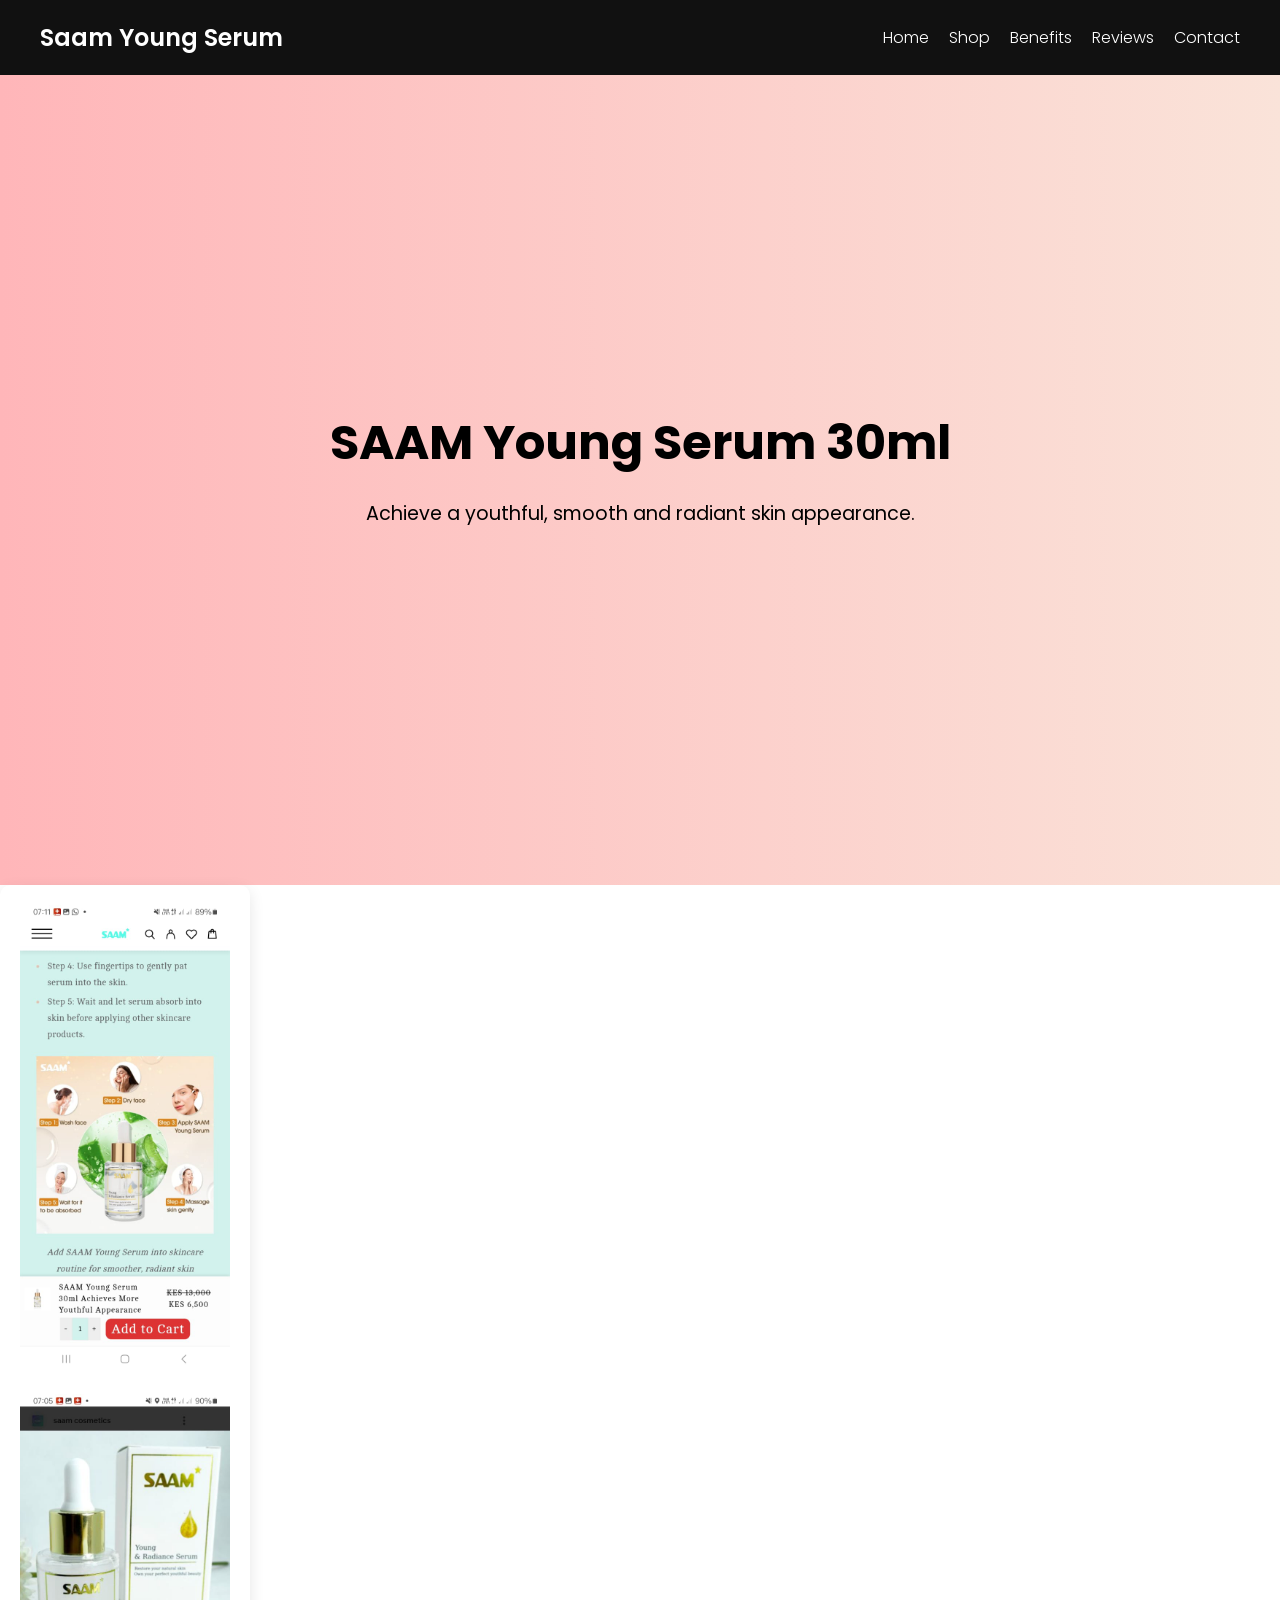
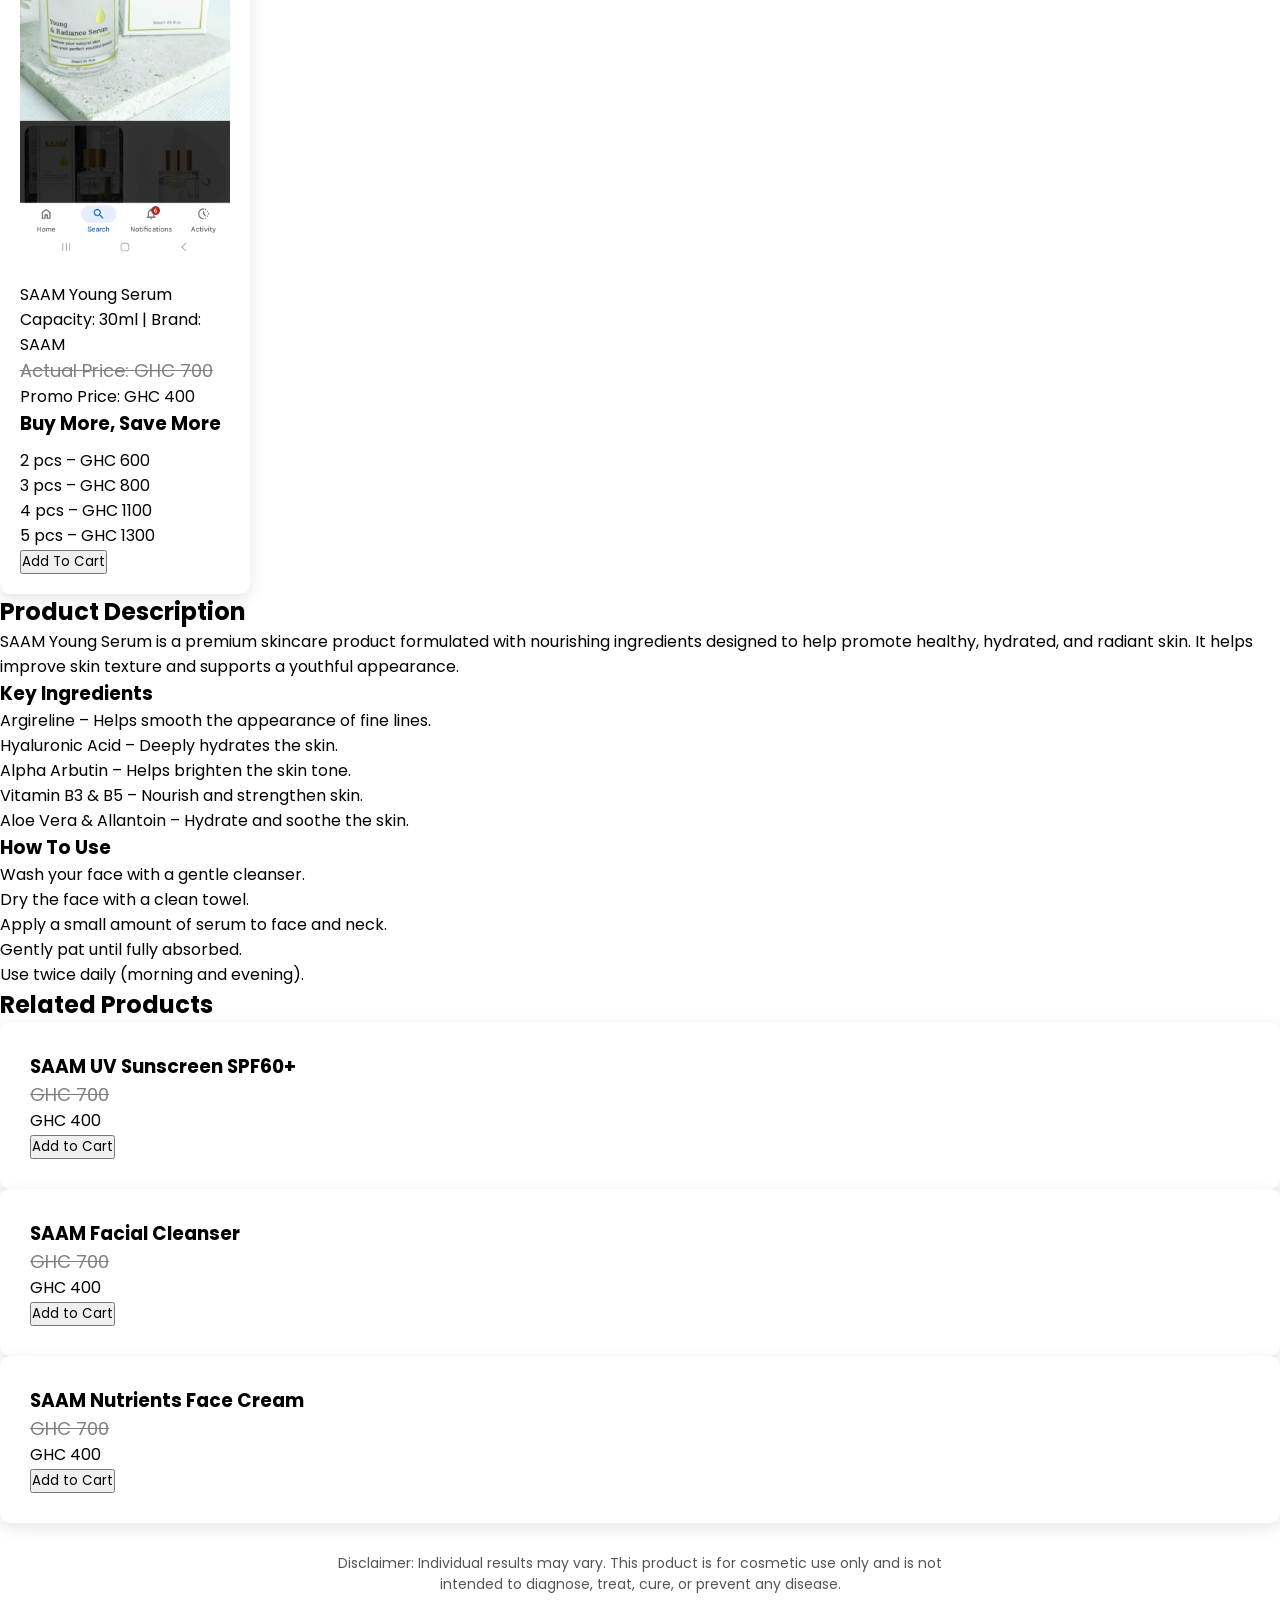
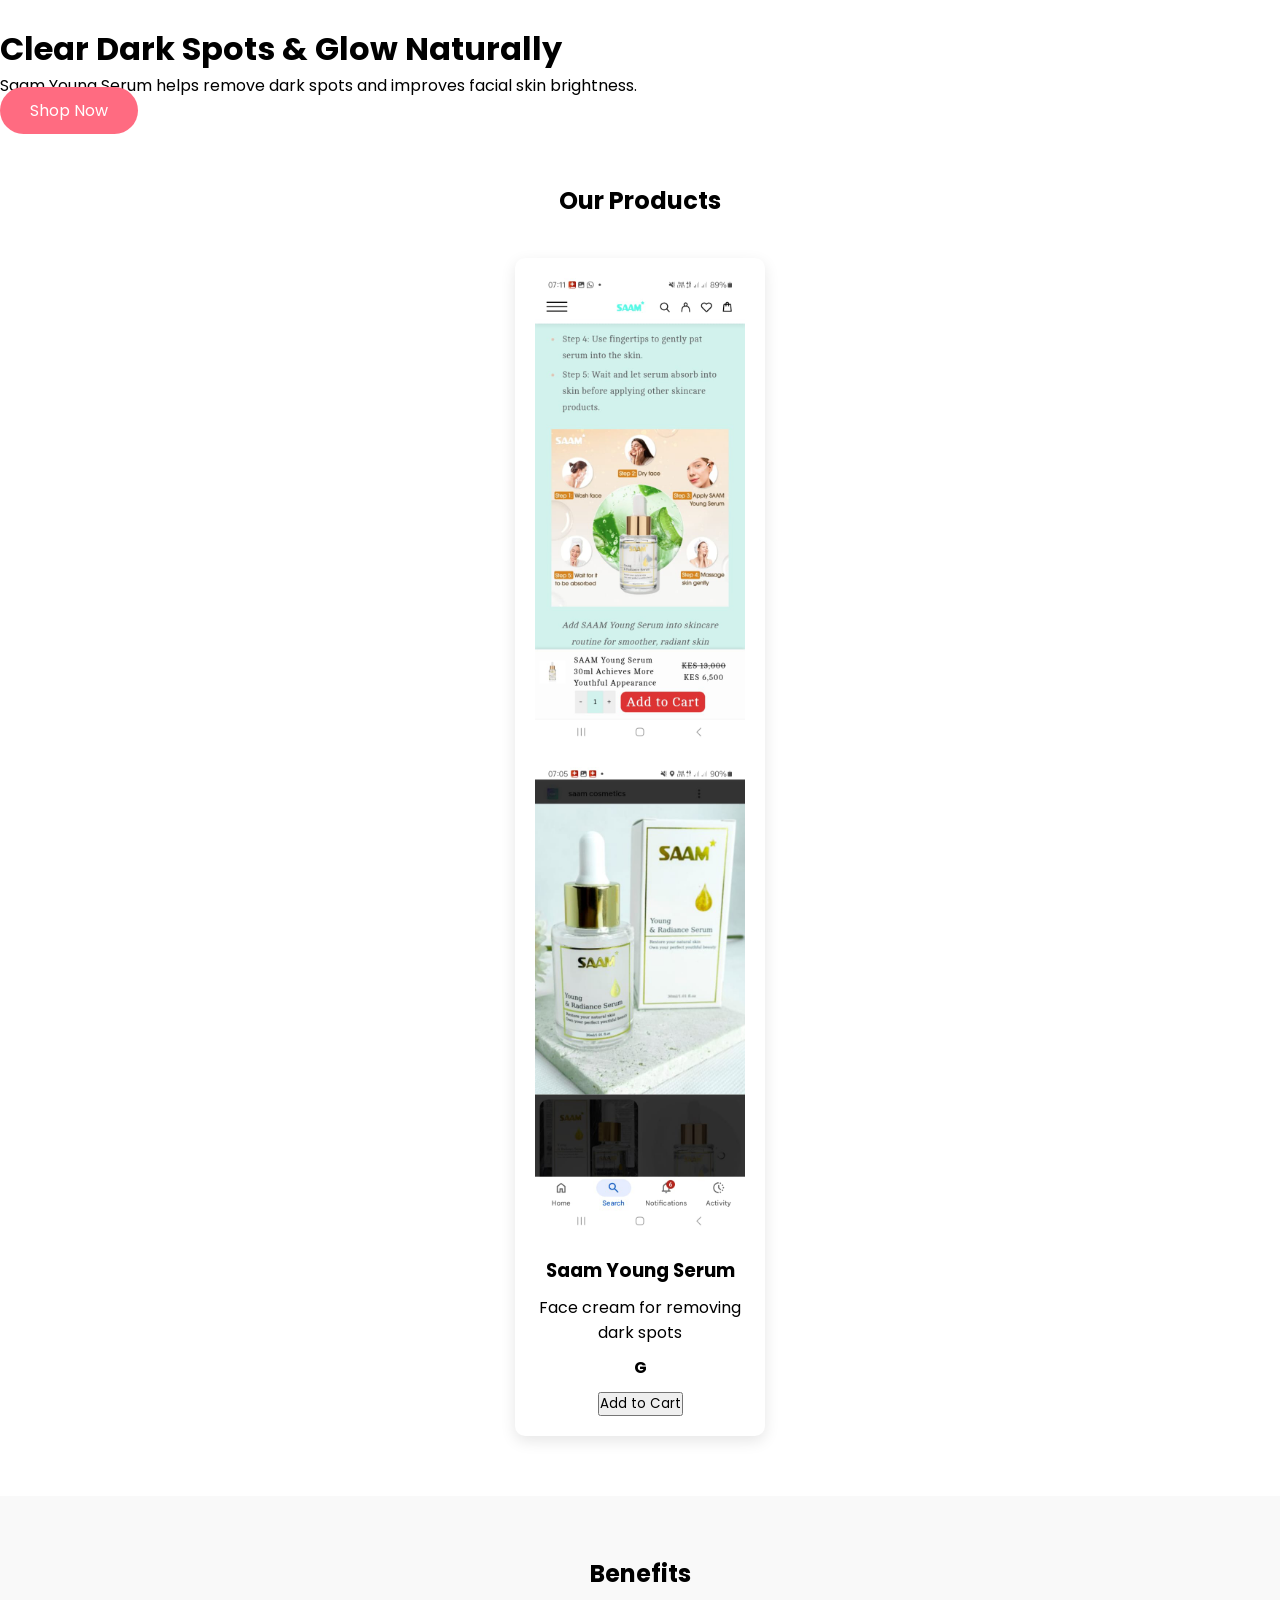
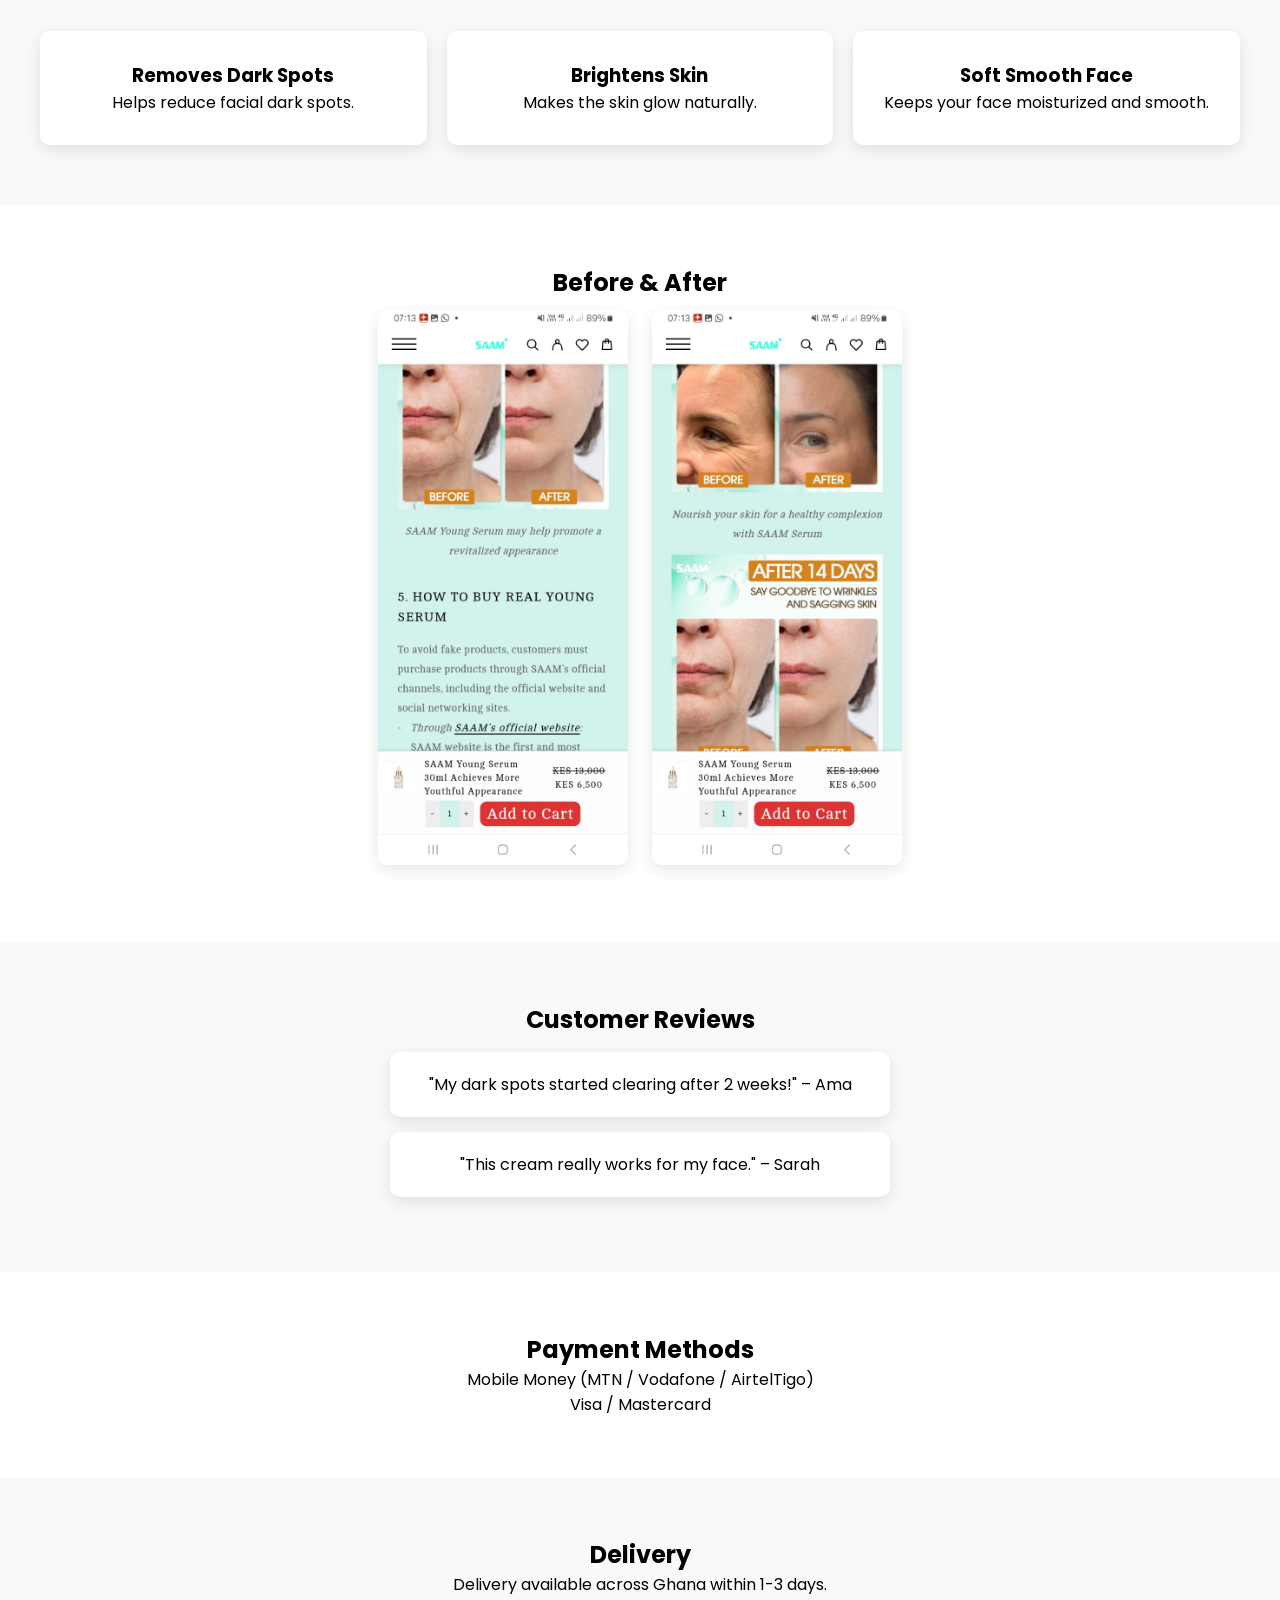
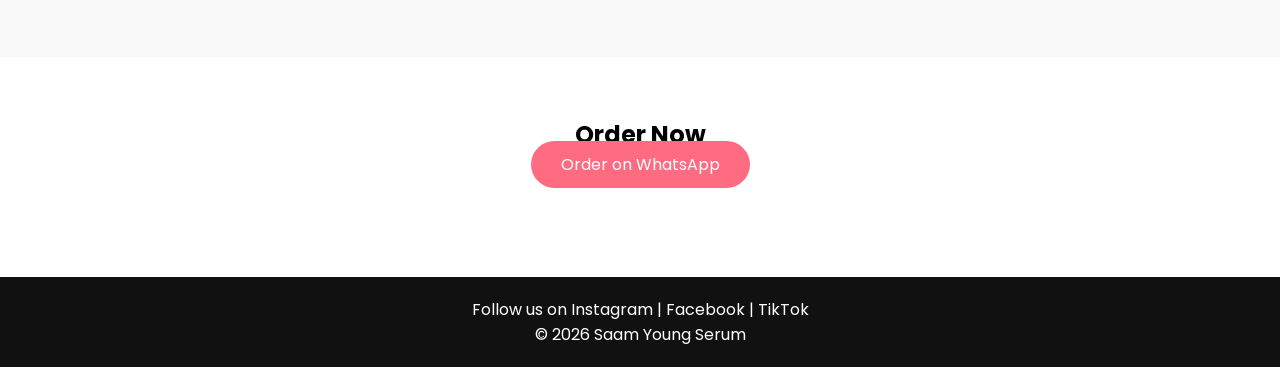
==== index.html @ 8d3ece6e "Add files via upload" ====
<!DOCTYPE html>
<html lang="en">
<head>
    <meta charset="UTF-8">
    <meta name="viewport" content="width=device-width, initial-scale=1.0">
    <title>Saam Young Serum Store</title>
    <link rel="stylesheet" href="style.css">
    <link href="https://fonts.googleapis.com/css2?family=Poppins:wght@300;400;600&display=swap" rel="stylesheet">

</head>
<body>
    
<nav class="navbar">

<h2 class="logo">Saam Young Serum</h2>

<ul class="nav-links">
<li><a href="#">Home</a></li>
<li><a href="#shop">Shop</a></li>
<li><a href="#benefits">Benefits</a></li>
<li><a href="#reviews">Reviews</a></li>
<li><a href="#contact">Contact</a></li>
</ul>

</nav>

<header class="hero">
    <h1>SAAM Young Serum 30ml</h1>

<p>Achieve a youthful, smooth and radiant skin appearance.</p>

</header>

<section id="product" class="product">

<img src="cream (1).jpg" alt="Saam Young Serum">
<img src="cream (2).jpg" alt="Saam Young Serum"

<h2>SAAM Young Serum</h2>
<p>Capacity: 30ml | Brand: SAAM</p>

<p class="old-price">Actual Price: GHC 700</p>

<p class="promo">Promo Price: GHC 400</p>

<div class="bundle">

<h3>Buy More, Save More</h3>

<p>2 pcs – GHC 600</p>
<p>3 pcs – GHC 800</p>
<p>4 pcs – GHC 1100</p>
<p>5 pcs – GHC 1300</p>

</div>

<button>Add To Cart</button>

</section>

<section id="details" class="details">

<h2>Product Description</h2>

<p>
SAAM Young Serum is a premium skincare product formulated with nourishing
ingredients designed to help promote healthy, hydrated, and radiant skin.
It helps improve skin texture and supports a youthful appearance.
</p>

<h3>Key Ingredients</h3>

<ul>

<li>Argireline – Helps smooth the appearance of fine lines.</li>

<li>Hyaluronic Acid – Deeply hydrates the skin.</li>

<li>Alpha Arbutin – Helps brighten the skin tone.</li>

<li>Vitamin B3 & B5 – Nourish and strengthen skin.</li>

<li>Aloe Vera & Allantoin – Hydrate and soothe the skin.</li>

</ul>

<h3>How To Use</h3>

<ol>

<li>Wash your face with a gentle cleanser.</li>

<li>Dry the face with a clean towel.</li>

<li>Apply a small amount of serum to face and neck.</li>

<li>Gently pat until fully absorbed.</li>

<li>Use twice daily (morning and evening).</li>

</ol>

</section>

<section id="related" class="related">

<h2>Related Products</h2>

<div class="product-grid">

<div class="card">

<h3>SAAM UV Sunscreen SPF60+</h3>

<p class="old-price">GHC 700</p>

<p class="promo">GHC 400</p>

<button>Add to Cart</button>

</div>

<div class="card">

<h3>SAAM Facial Cleanser</h3>

<p class="old-price">GHC 700</p>

<p class="promo">GHC 400</p>

<button>Add to Cart</button>

</div>

<div class="card">

<h3>SAAM Nutrients Face Cream</h3>

<p class="old-price">GHC 700</p>

<p class="promo">GHC 400</p>

<button>Add to Cart</button>

</div>

</div>

</section>

<section class="disclaimer">

<p>
Disclaimer: Individual results may vary. This product is for cosmetic use only
and is not intended to diagnose, treat, cure, or prevent any disease.
</p>

</section>

<h1>Clear Dark Spots & Glow Naturally</h1>

<p>Saam Young Serum helps remove dark spots and improves facial skin brightness.</p>

<a href="#shop" class="btn">Shop Now</a>

</header>

<section id="shop" class="shop">

<h2>Our Products</h2>

<div class="product-container">

<div class="product">

<img src="cream (1).jpg" alt="Saam Young Serum">
<img src="cream (2).jpg" alt="Saam Young Serum">


<h3>Saam Young Serum</h3>

<p>Face cream for removing dark spots</p>

<h4>G</h4>

<button>Add to Cart</button>

</div>

</div>

</section>

<section id="benefits" class="features">

<h2>Benefits</h2>

<div class="feature-grid">

<div class="card">
<h3>Removes Dark Spots</h3>
<p>Helps reduce facial dark spots.</p>
</div>

<div class="card">
<h3>Brightens Skin</h3>
<p>Makes the skin glow naturally.</p>
</div>

<div class="card">
<h3>Soft Smooth Face</h3>
<p>Keeps your face moisturized and smooth.</p>
</div>

</div>

</section>

<section class="before-after">

<h2>Before & After</h2>

<img src="before.jpg" alt="Before Skin">

<img src="after.jpg" alt="After Skin">

</section>

<section id="reviews" class="reviews">

<h2>Customer Reviews</h2>

<p>"My dark spots started clearing after 2 weeks!" – Ama</p>

<p>"This cream really works for my face." – Sarah</p>

</section>

<section class="payment">

<h2>Payment Methods</h2>

<p>Mobile Money (MTN / Vodafone / AirtelTigo)</p>

<p>Visa / Mastercard</p>

</section>

<section class="delivery">

<h2>Delivery</h2>

<p>Delivery available across Ghana within 1-3 days.</p>

</section>

<section id="contact" class="contact">

<h2>Order Now</h2>

<a href="https://wa.me/233548596678" class="btn">Order on WhatsApp</a>

</section>

<footer class="footer">

<p>Follow us on Instagram | Facebook | TikTok</p>

<p>© 2026 Saam Young Serum</p>

</footer>
</body>
</html>
---- style.css ----
*{
margin:0;
padding:0;
box-sizing:border-box;
font-family:'Poppins', sans-serif;
}
.product-details{
padding:60px 40px;
max-width:900px;
margin:auto;
}

.product-details h2{
margin-bottom:10px;
font-size:28px;
}

.brand{
color:#777;
margin-bottom:10px;
}

.old-price{
text-decoration:line-through;
color:gray;
font-size:18px;
}

.promo-price{
color:#e63946;
font-size:24px;
font-weight:bold;
margin:10px 0;
}

.product-details ul{
margin-top:10px;
margin-bottom:20px;
padding-left:20px;
}

.product-details li{
margin:6px 0;
}

.product-details ol{
padding-left:20px;
margin-bottom:20px;
}

.product-details h3{
margin-top:25px;
margin-bottom:10px;
}

.related-products{
padding:60px 40px;
text-align:center;
}

.product-container{
display:flex;
justify-content:center;
flex-wrap:wrap;
gap:25px;
margin-top:30px;
}

.product{
background:white;
padding:25px;
border-radius:10px;
width:250px;

box-shadow:0 5px 15px rgba(0,0,0,0.1);

transition:0.3s;
}

.product:hover{
transform:translateY(-5px);
}

.product h3{
margin-bottom:10px;
}

.disclaimer{
text-align:center;
padding:30px;
font-size:14px;
color:#555;
max-width:700px;
margin:auto;
}
.navbar{
display:flex;
justify-content:space-between;
align-items:center;
padding:20px 40px;
background:#111;
color:white;

position:sticky;
top:0;
z-index:100;
}

.logo{
font-weight:600;
}

.nav-links{
display:flex;
list-style:none;
gap:20px;
}

.nav-links a{
text-decoration:none;
color:white;
font-weight:300;
}

.nav-links a:hover{
color:#ff6b81;
}


.hero{
height:90vh;
display:flex;
flex-direction:column;
justify-content:center;
align-items:center;
text-align:center;

background:linear-gradient(to right,#ffb6b9,#fae3d9);

padding:20px;
}

.hero h1{
font-size:3rem;
margin-bottom:20px;
}

.hero p{
font-size:1.2rem;
margin-bottom:25px;
max-width:600px;
}

.btn{
background:#ff6b81;
color:white;
padding:12px 30px;
text-decoration:none;
border-radius:30px;

transition:0.3s;
border:none;
cursor:pointer;
}

.btn:hover{
background:#333;
}

.shop{
padding:60px 40px;
text-align:center;
}

.product-container{
display:flex;
justify-content:center;
flex-wrap:wrap;
gap:30px;
margin-top:40px;
}

.product{
background:white;
padding:20px;
border-radius:10px;
width:250px;

box-shadow:0 5px 15px rgba(0,0,0,0.1);

transition:0.3s;
}

.product:hover{
transform:translateY(-5px);
}

.product img{
width:100%;
border-radius:10px;
margin-bottom:15px;
}

.product h3{
margin-bottom:10px;
}

.product h4{
margin:10px 0;
}

.features{
padding:60px 40px;
text-align:center;
background:#f9f9f9;
}

.feature-grid{
display:grid;
grid-template-columns:repeat(auto-fit,minmax(250px,1fr));
gap:20px;

margin-top:40px;
}

.card{
background:white;
padding:30px;
border-radius:10px;

box-shadow:0 5px 15px rgba(0,0,0,0.1);
}

.before-after{
padding:60px 40px;
text-align:center;
}

.before-after img{
width:250px;
margin:10px;
border-radius:10px;

box-shadow:0 5px 15px rgba(0,0,0,0.1);
}

.reviews{
padding:60px 40px;
text-align:center;
background:#f9f9f9;
}

.reviews p{
margin:15px auto;
max-width:500px;
background:white;
padding:20px;

border-radius:10px;

box-shadow:0 5px 15px rgba(0,0,0,0.1);
}

.payment{
padding:60px 40px;
text-align:center;
}

.delivery{
padding:60px 40px;
text-align:center;
background:#f9f9f9;
}

.contact{
padding:60px 40px;
text-align:center;
}

.footer{
background:#111;
color:white;
text-align:center;
padding:20px;
margin-top:40px;
}

@media (max-width:768px){

.navbar{
flex-direction:column;
gap:10px;
}

.hero h1{
font-size:2rem;
}

.product-container{
flex-direction:column;
align-items:center;
}

.before-after img{
width:90%;
}

}
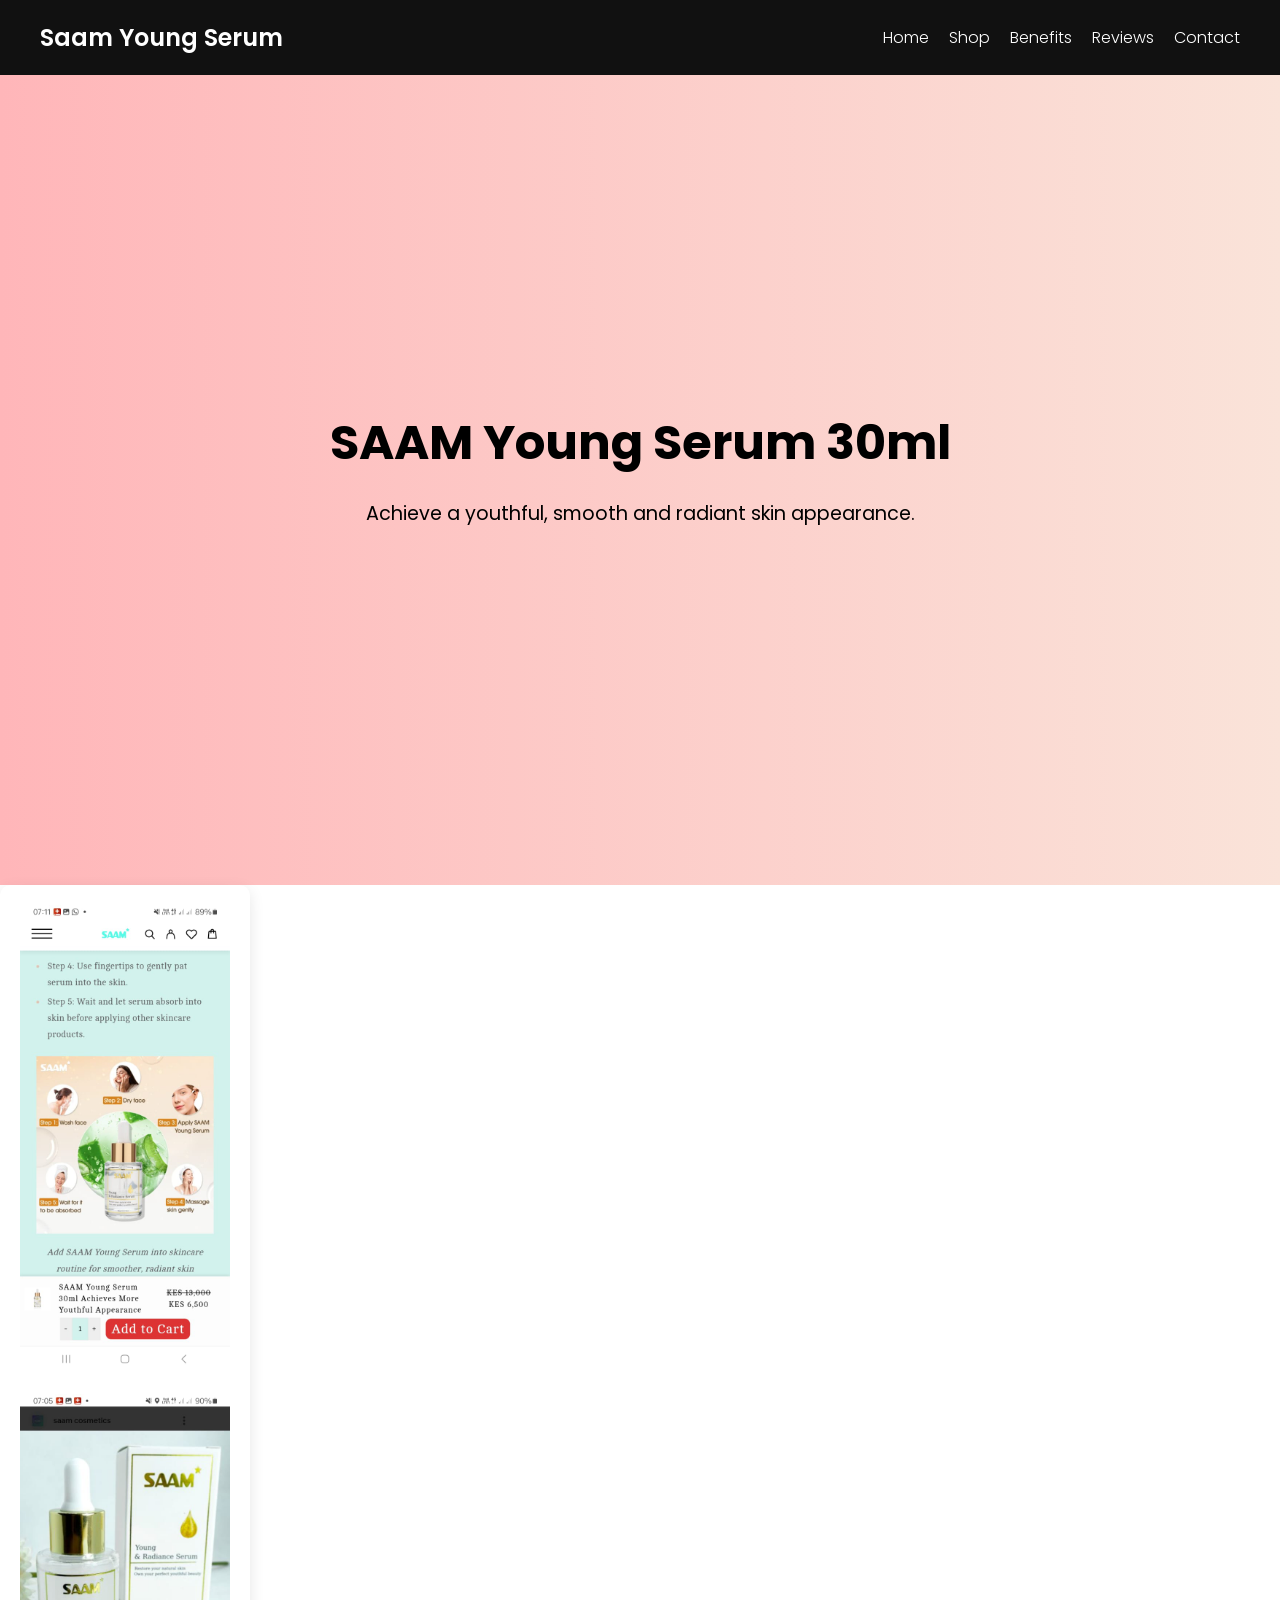
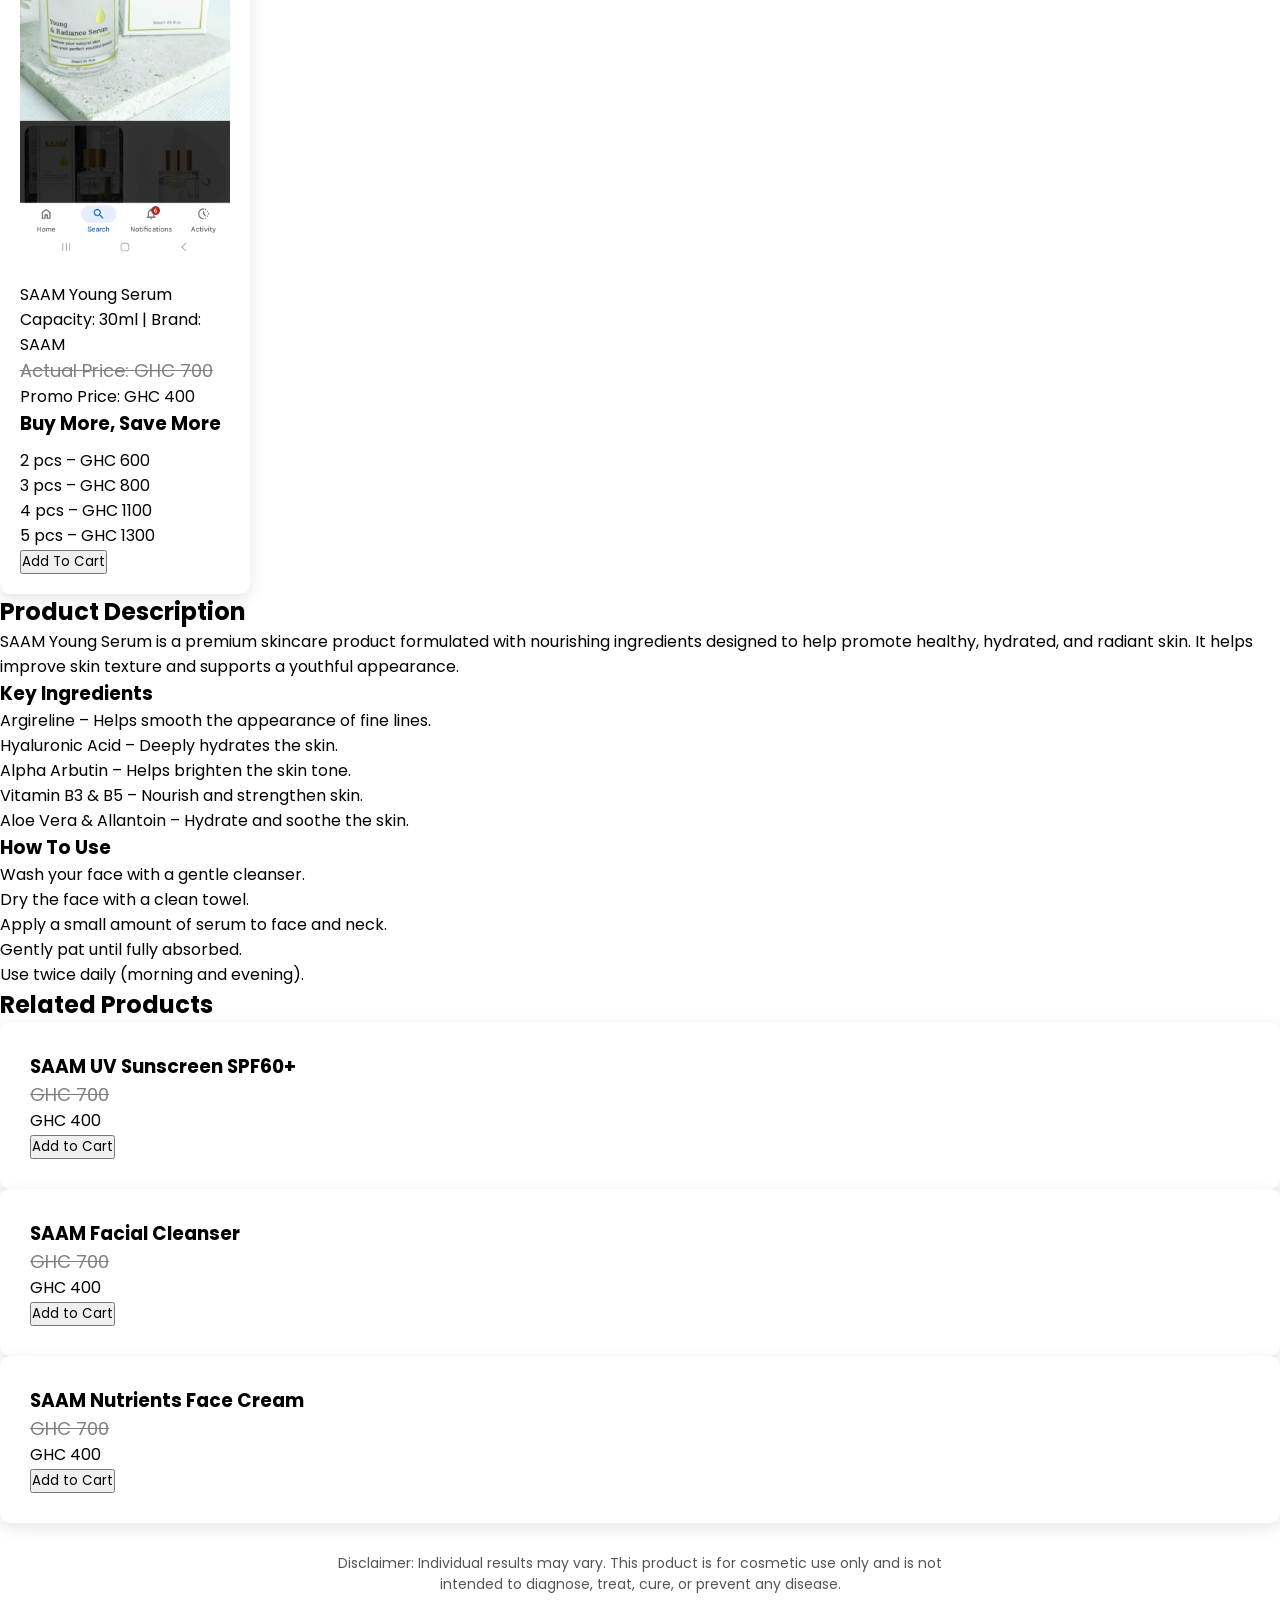
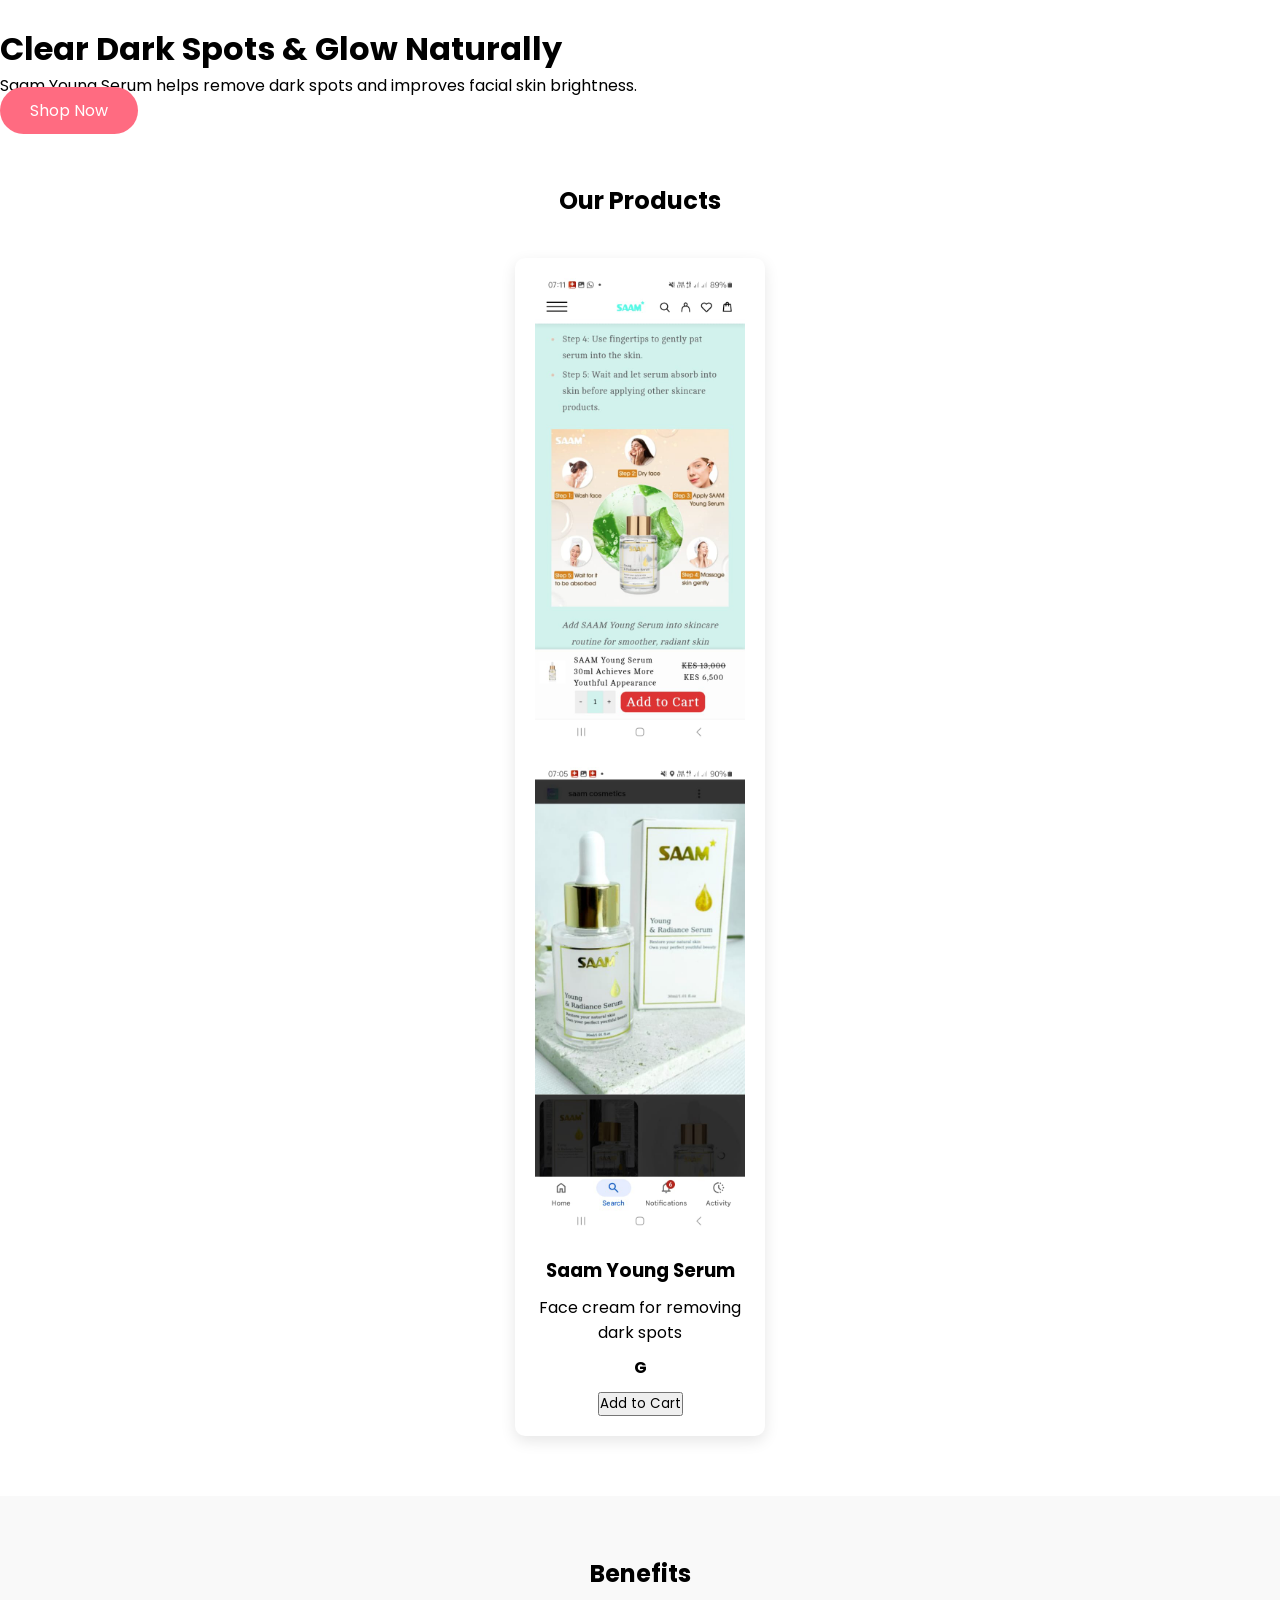
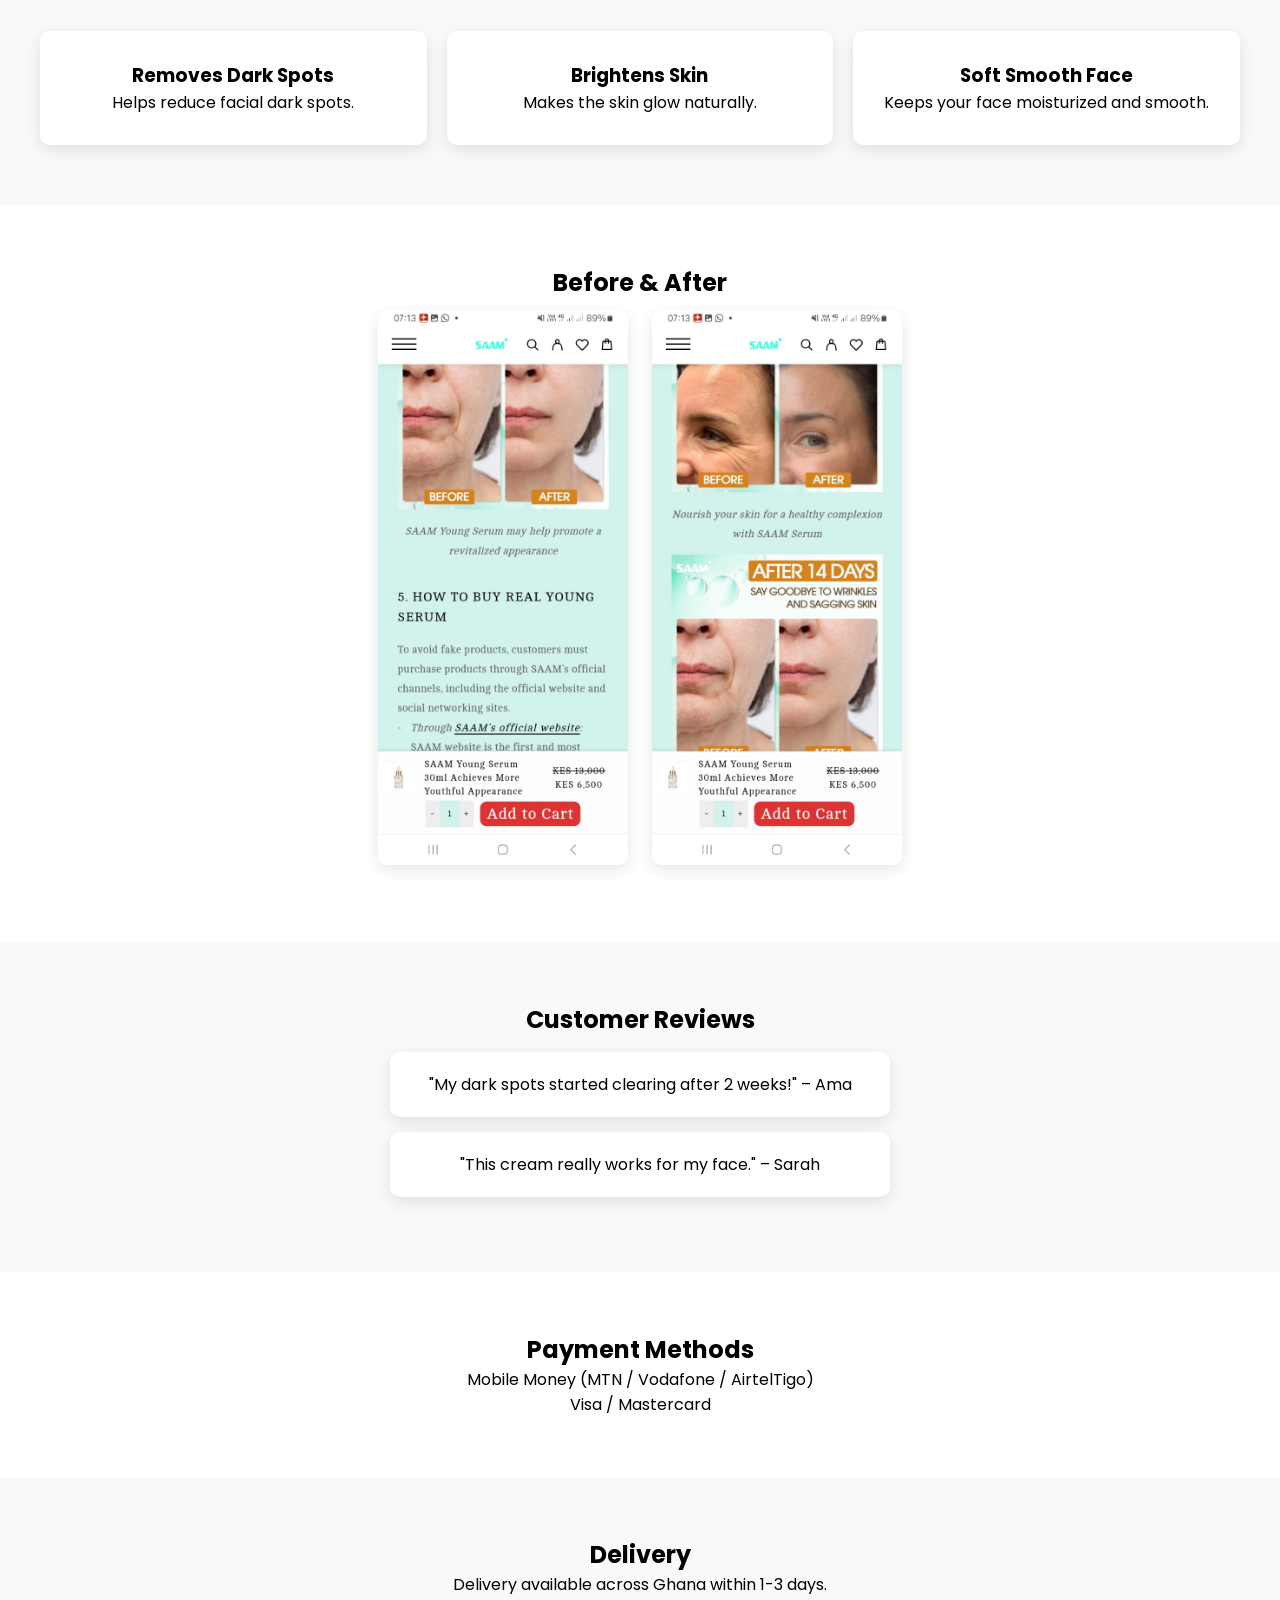
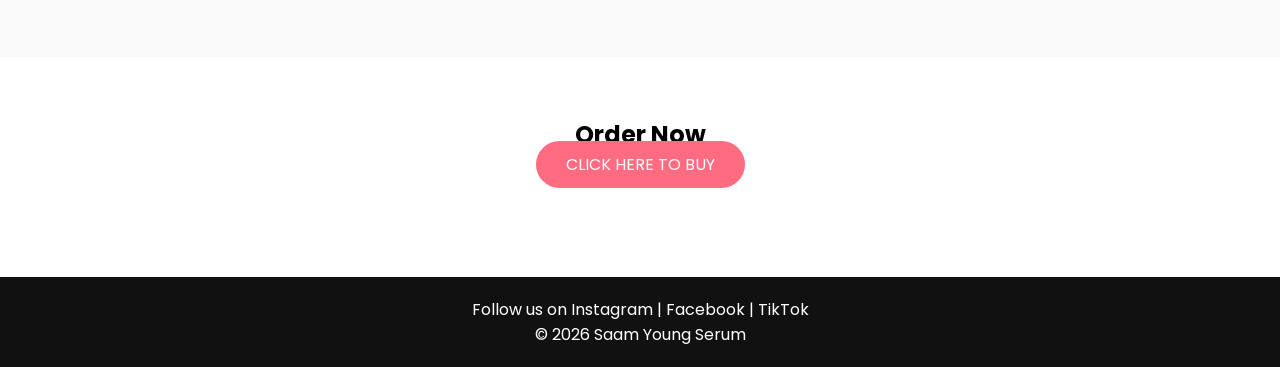
==== commit 76eb60ec: "Add files via upload" ====
--- a/index.html
+++ b/index.html
@@ -258,7 +258,7 @@
 
 <h2>Order Now</h2>
 
-<a href="https://wa.me/233548596678" class="btn">Order on WhatsApp</a>
+<a href="order.html" class="btn">CLICK HERE TO BUY</a>
 
 </section>
 
